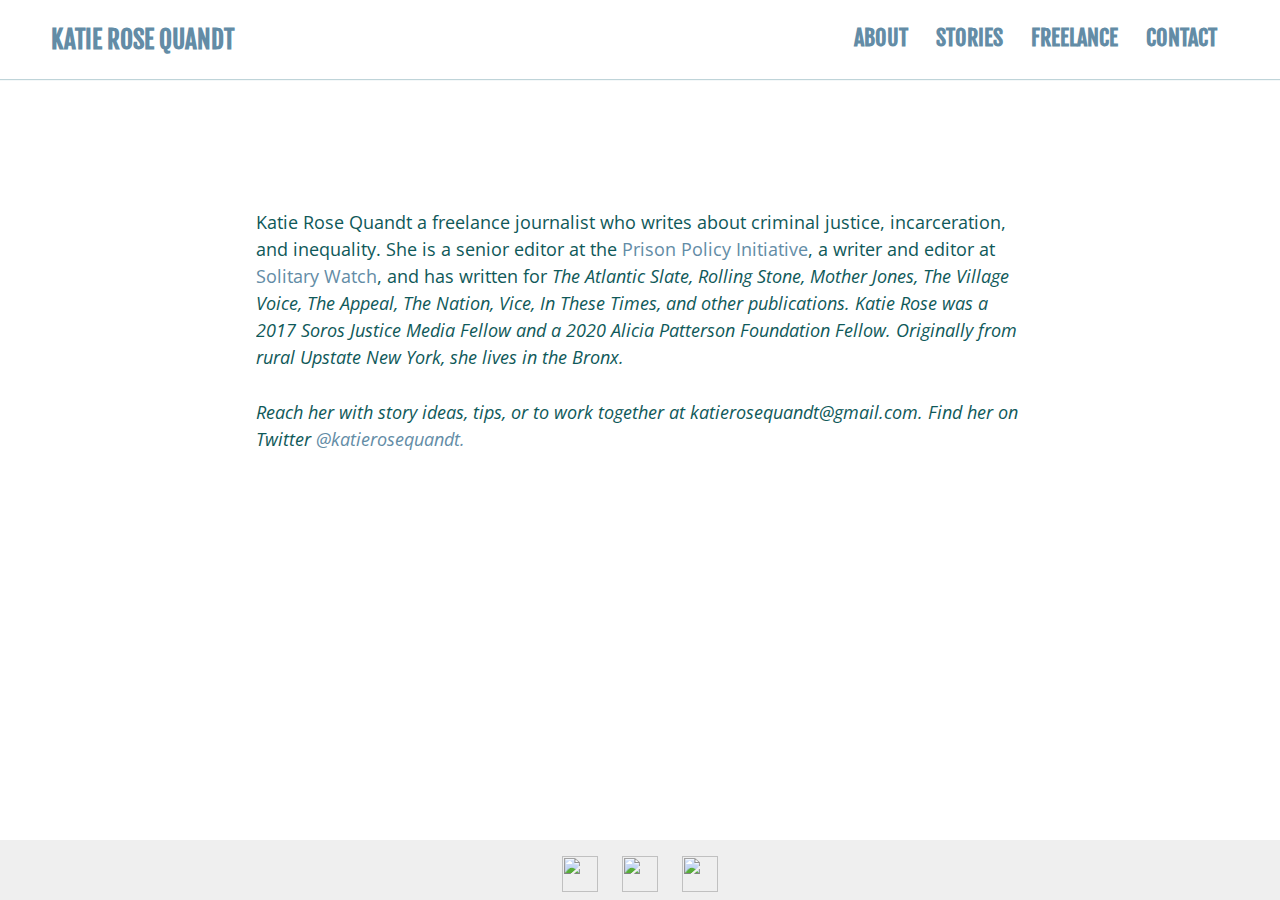
==== index.html @ e626be0e "addition" ====
<!DOCTYPE html>
<html>
	<head>
		<meta name="viewport" content="width=device-width, initial-scale=1">
		<meta charset="utf-8">
		<title>Katie Rose Quandt</title>
		<link rel="stylesheet" type="text/css" href="style.css"/>
 		<link href='https://fonts.googleapis.com/css?family=Open+Sans:400,300,300italic,700,800' rel='stylesheet' type='text/css'>
		<link href='https://fonts.googleapis.com/css?family=Fjalla+One' rel='stylesheet' type='text/css'>
		<script src="https://ajax.googleapis.com/ajax/libs/jquery/1.11.1/jquery.min.js"></script>
		<script src="script.js"></script>
  		<script src="https://cdnjs.cloudflare.com/ajax/libs/tabletop.js/1.4.3/tabletop.min.js"></script>
  		<script src="//code.jquery.com/jquery-1.10.2.js"></script>
		<script> 
		$(function(){
		  $("#header").load("header.html"); 
		  $("#footer").load("footer.html"); 
		});
		</script> 
	</head>
	<body>

		<div id="header"></div>
		
		<div class="main">
			<div class="about">
				<p>Katie Rose Quandt a freelance journalist who writes about criminal justice, incarceration, and inequality. She is a senior editor at the <a href="https://www.prisonpolicy.org/"target="blank">Prison Policy Initiative</a>, a writer and editor at <a href="http://www.solitarywatch.com"target="blank">Solitary Watch</a>, and has written for <em>The Atlantic</em,> <em>Slate</em>, <em>Rolling Stone</em>, <em>Mother Jones</em>, <em>The Village Voice</em>, <em>The Appeal</em>, <em>The Nation</em>, <em>Vice</em>, <em>In These Times</em>, and other publications. Katie Rose was a 2017 Soros Justice Media Fellow and a 2020 Alicia Patterson Foundation Fellow. Originally from rural Upstate New York, she lives in the Bronx.</p>

				<p>Reach her with story ideas, tips, or to work together at katierosequandt@gmail.com. Find her on Twitter <a href="https://twitter.com/katierosequandt"target="blank">@katierosequandt.</a></p>
			</div>
		</div>

		
		<div id="footer"></div>

	</body>
</html>
---- style.css ----
/* MAIN NAV CSS */

html {
	position: relative;
	min-height: 100%;
}
body {
	margin: 0 0 60px;
}


.main-nav {
  background: #fff;
  z-index: 200;
  margin-bottom: -80px;
  box-shadow: 0 1px 1px #BFD4D9;
}

.main-nav a {
	font-family: 'Fjalla One', sans-serif;
	font-size: 22px;
	text-decoration: none;
	font-weight: bold;
	text-transform: uppercase;
	color: #638CA6;
	display: inline-block;
	margin: 24px 12px;
	cursor: pointer;
}

.main-nav a:hover {
	color: #0F5959;
}

#katierose {
	font-size: 25px;
	margin-left: 4%;
	color: #638CA6;
}

#katierose:hover {
	color: #0F5959;
}

.nav-section {
	float: right;
	margin-right: 4%;
}






/* ABOUT PAGE CSS */

.about {
	height: 100%;
	max-width: 75%;
	padding-left: 20%;
	padding-right: 20%;
	font-size: 18px;
	font-family: 'Open Sans', sans-serif;
	color:#0F5959;
	padding-top: 15%;
	margin-bottom: 60px;
	padding-bottom: 6%;
}

.about p {
	line-height: 150%;
	padding-bottom: 10px;
}

.about a {
	color: #638CA6;
	cursor: pointer;
	text-decoration: none;
}

.about a:hover {
	color: #17A697;
}



/* STORIES PAGE CSS */


/* section, h1, and h4 styling also apply to the interactives page */
.section {
	width: 100%;
	padding-top: 3%;
	padding-bottom: 8%;
}

h1 {
	font-family: 'Open Sans', sans-serif;
	text-align: center;
	color: #17A697;
	padding-top: 70px;
}

.h4class {
	font-family: 'Fjalla One', sans-serif;
	font-size: 26px;
	text-transform: uppercase;
	color: #0F5959;
}

.h4class a {
	color: #0F5959;
}

.stories {
	max-width: 75%;
	margin: 0 auto;
	font-family: 'Open Sans', sans-serif;
	font-size: 16px;
}

.stories h4 {
	margin-left: 20px;
}

.stories li {
	padding-top: 4px;
}

.stories a {
	text-decoration: none;
	cursor: pointer;
	color: #0F5959;
}

.stories a:hover {
	color: #638CA6;
}

ul > li {
	color: #17A697;
}






/* INTERACTIVES PAGE CSS*/

.table-style {
	display: table;
}

.interactives-sub {
	max-width: 70%;
	margin: 0 auto;
}

.group {
	color: #17A697;
}

.item img {
	max-width: 100%;
	margin-top: 7%;
	box-shadow: 1px 1px 1px 1px #d3d3d3;
}

.project-info {
	font-family: 'Open Sans', sans-serif;
	width: 50%;
	display: table-cell;
	vertical-align: middle;
	padding-left: 50px;
	color: #0F5959;
}

.project-info a {
	text-decoration: none;
	cursor: pointer;
}

.project-info p a {
	color: #17A697;
}

.project-info a:hover {
	color: #638CA6;
}



/* HIRE ME PAGE CSS */

.hire {
	max-width:60%;
	padding-left: 20%;
	padding-right: 20%
	font-size: 18px;
	margin-top: 17%;
	margin-bottom: 15%;
	font-family: 'Open Sans', sans-serif;
	color:#0F5959;
}

.hire p {
	padding-bottom: 10px;
	font-size: 25px;
}

.hire li {
	font-size: 16px;
}





/* CONTACT PAGE CSS */

.contact {
	font-family: 'Open Sans', sans-serif;
	font-size: 18px;
	height:100%;
	margin-bottom: 60px;
	text-align: center;
}

.p1, .p2 {
	max-width: 60%;
	padding-left: 20%;
	color: #0F5959;
	line-height: 150%
} 

.p1 {
	margin-top: 20%;
}

.p2 {
	margin-bottom: 15%;
	padding-bottom: -60px;
}

.contact a {
	color: #638CA6;
	text-decoration: none;
}

.contact a:hover {
	color: #0F5959;
}



/* FOOTER CSS */

#footer {
	position: absolute;
	bottom:0;
	left:0;
  	width:100%;
  	height:60px;
  	margin-top: -60px;
  	background-color: #efefef;
  	text-align: center;
}

li img {
    width:36px;
    height:36px;
}

ul.social_icons, li.social {
    display:inline-block;
    position: relative;
    margin-bottom:0;
    margin-left: 10px;
    margin-right: 10px;
    padding-left: 0;
}



/* MEDIA QUERIES */
@media only screen and (max-width : 768px) {
	.mobile-indent {
		max-width: 90%;
	}

	.main-nav a {
		font-size: 20px;
		margin-top: 10px;
		margin-bottom: 10px;
		margin-left: 0px;
	}

	.nav-section {
		float: none;
		margin-left: 4%;
	}

	.contact {
		display:table-cell;
		vertical-align:middle;
	}
}

@media only screen and (max-width : 640px) {

	.about {
		margin-top: 20%;
		max-width: 90%;
		padding: 5%;
	}

	.project-info {
		width: 100%;
		display: block;
		padding: 0;
	}
	.image-wrapper {
		width: 85%;
		margin: 0 auto;
	}

	.p1, .hire {
		margin-top: 30%;
		margin-bottom: 20%;
	}
}

@media only screen and (max-width : 460px) {
	
	.mobile-indent {
		max-width: 85%;
	}

	.main-nav a {
		font-size: 17px;
		margin-right:10px;
	}

	.stories {
		max-width:95%;
	}
}
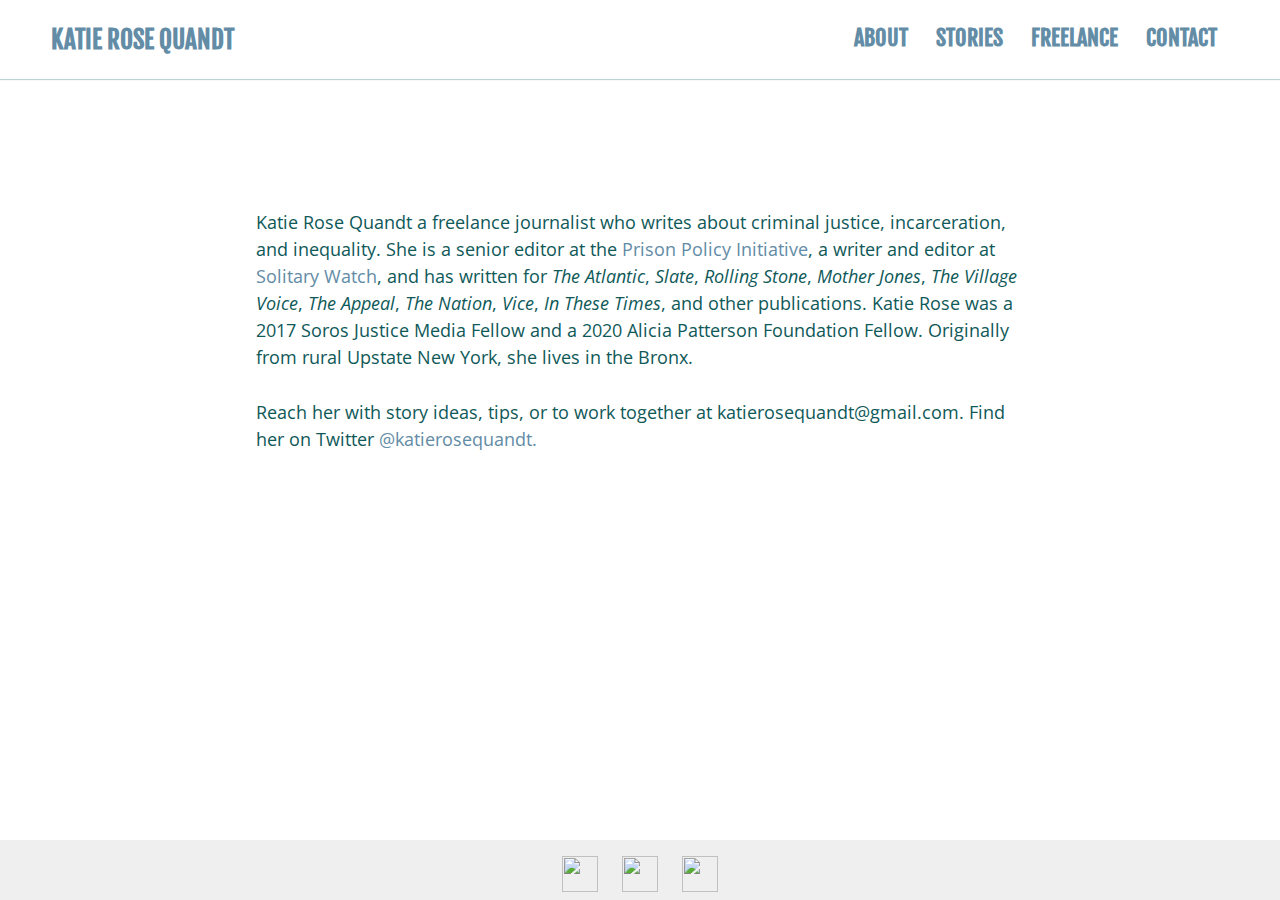
==== commit 36f109bf: "fixes" ====
--- a/index.html
+++ b/index.html
@@ -24,7 +24,7 @@
 		
 		<div class="main">
 			<div class="about">
-				<p>Katie Rose Quandt a freelance journalist who writes about criminal justice, incarceration, and inequality. She is a senior editor at the <a href="https://www.prisonpolicy.org/"target="blank">Prison Policy Initiative</a>, a writer and editor at <a href="http://www.solitarywatch.com"target="blank">Solitary Watch</a>, and has written for <em>The Atlantic</em,> <em>Slate</em>, <em>Rolling Stone</em>, <em>Mother Jones</em>, <em>The Village Voice</em>, <em>The Appeal</em>, <em>The Nation</em>, <em>Vice</em>, <em>In These Times</em>, and other publications. Katie Rose was a 2017 Soros Justice Media Fellow and a 2020 Alicia Patterson Foundation Fellow. Originally from rural Upstate New York, she lives in the Bronx.</p>
+				<p>Katie Rose Quandt a freelance journalist who writes about criminal justice, incarceration, and inequality. She is a senior editor at the <a href="https://www.prisonpolicy.org/"target="blank">Prison Policy Initiative</a>, a writer and editor at <a href="http://www.solitarywatch.com"target="blank">Solitary Watch</a>, and has written for <em>The Atlantic</em>, <em>Slate</em>, <em>Rolling Stone</em>, <em>Mother Jones</em>, <em>The Village Voice</em>, <em>The Appeal</em>, <em>The Nation</em>, <em>Vice</em>, <em>In These Times</em>, and other publications. Katie Rose was a 2017 Soros Justice Media Fellow and a 2020 Alicia Patterson Foundation Fellow. Originally from rural Upstate New York, she lives in the Bronx.</p>
 
 				<p>Reach her with story ideas, tips, or to work together at katierosequandt@gmail.com. Find her on Twitter <a href="https://twitter.com/katierosequandt"target="blank">@katierosequandt.</a></p>
 			</div>
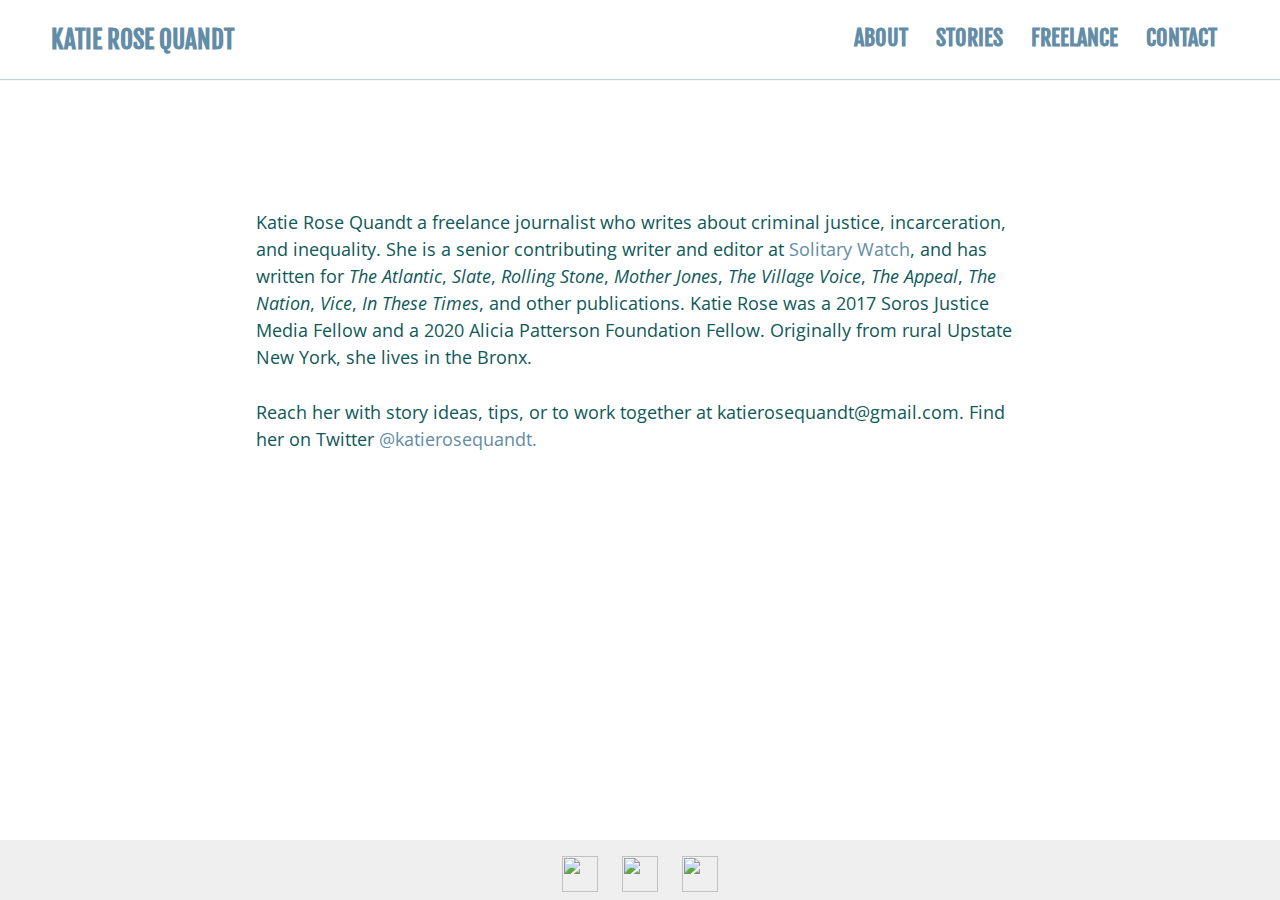
==== commit 98295f3c: "Update index.html" ====
--- a/index.html
+++ b/index.html
@@ -24,7 +24,7 @@
 		
 		<div class="main">
 			<div class="about">
-				<p>Katie Rose Quandt a freelance journalist who writes about criminal justice, incarceration, and inequality. She is a senior editor at the <a href="https://www.prisonpolicy.org/"target="blank">Prison Policy Initiative</a>, a writer and editor at <a href="http://www.solitarywatch.com"target="blank">Solitary Watch</a>, and has written for <em>The Atlantic</em>, <em>Slate</em>, <em>Rolling Stone</em>, <em>Mother Jones</em>, <em>The Village Voice</em>, <em>The Appeal</em>, <em>The Nation</em>, <em>Vice</em>, <em>In These Times</em>, and other publications. Katie Rose was a 2017 Soros Justice Media Fellow and a 2020 Alicia Patterson Foundation Fellow. Originally from rural Upstate New York, she lives in the Bronx.</p>
+				<p>Katie Rose Quandt a freelance journalist who writes about criminal justice, incarceration, and inequality. She is a senior contributing writer and editor at <a href="http://www.solitarywatch.com"target="blank">Solitary Watch</a>, and has written for <em>The Atlantic</em>, <em>Slate</em>, <em>Rolling Stone</em>, <em>Mother Jones</em>, <em>The Village Voice</em>, <em>The Appeal</em>, <em>The Nation</em>, <em>Vice</em>, <em>In These Times</em>, and other publications. Katie Rose was a 2017 Soros Justice Media Fellow and a 2020 Alicia Patterson Foundation Fellow. Originally from rural Upstate New York, she lives in the Bronx.</p>
 
 				<p>Reach her with story ideas, tips, or to work together at katierosequandt@gmail.com. Find her on Twitter <a href="https://twitter.com/katierosequandt"target="blank">@katierosequandt.</a></p>
 			</div>
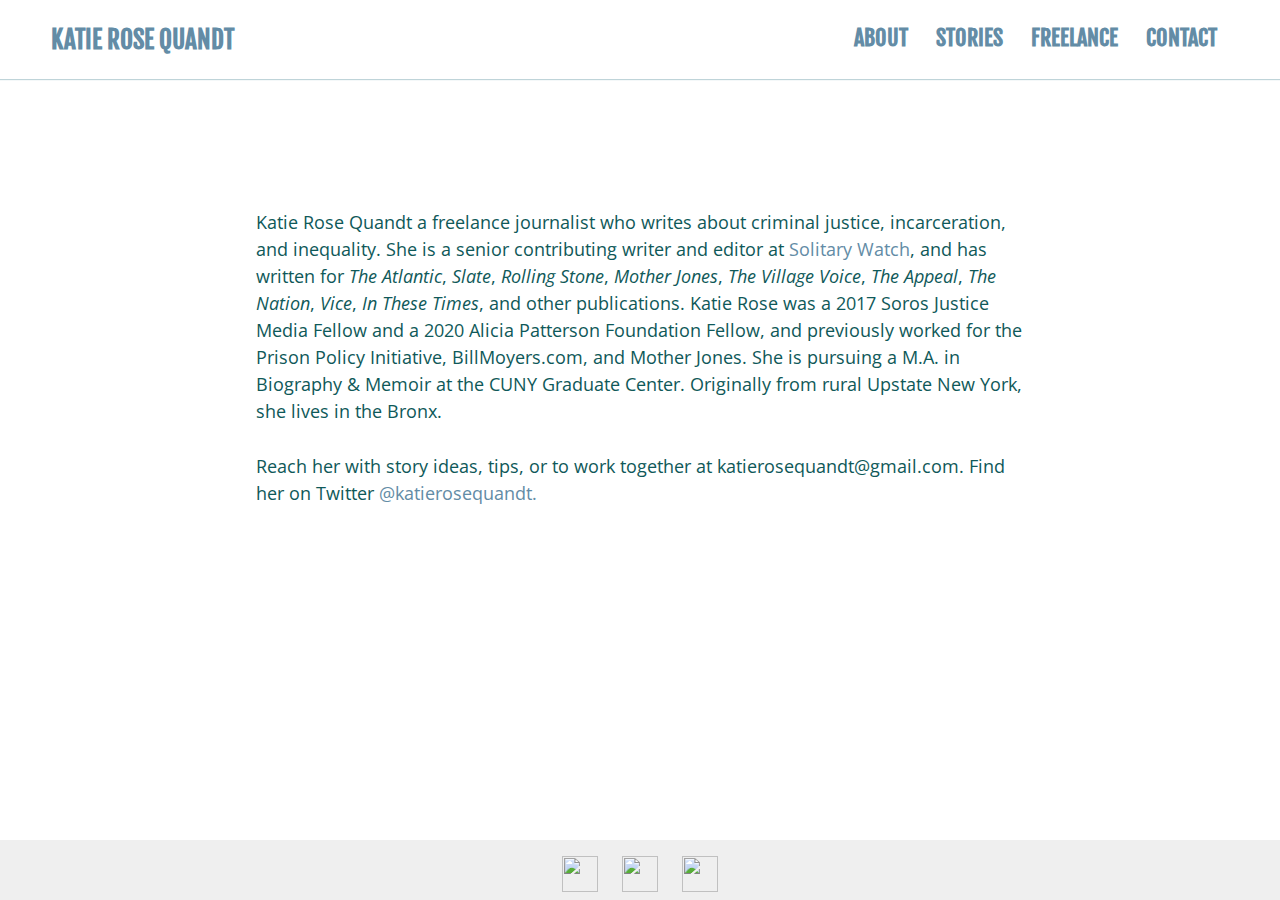
==== commit 239aeb5b: "Update index.html" ====
--- a/index.html
+++ b/index.html
@@ -24,7 +24,7 @@
 		
 		<div class="main">
 			<div class="about">
-				<p>Katie Rose Quandt a freelance journalist who writes about criminal justice, incarceration, and inequality. She is a senior contributing writer and editor at <a href="http://www.solitarywatch.com"target="blank">Solitary Watch</a>, and has written for <em>The Atlantic</em>, <em>Slate</em>, <em>Rolling Stone</em>, <em>Mother Jones</em>, <em>The Village Voice</em>, <em>The Appeal</em>, <em>The Nation</em>, <em>Vice</em>, <em>In These Times</em>, and other publications. Katie Rose was a 2017 Soros Justice Media Fellow and a 2020 Alicia Patterson Foundation Fellow. Originally from rural Upstate New York, she lives in the Bronx.</p>
+				<p>Katie Rose Quandt a freelance journalist who writes about criminal justice, incarceration, and inequality. She is a senior contributing writer and editor at <a href="http://www.solitarywatch.com"target="blank">Solitary Watch</a>, and has written for <em>The Atlantic</em>, <em>Slate</em>, <em>Rolling Stone</em>, <em>Mother Jones</em>, <em>The Village Voice</em>, <em>The Appeal</em>, <em>The Nation</em>, <em>Vice</em>, <em>In These Times</em>, and other publications. Katie Rose was a 2017 Soros Justice Media Fellow and a 2020 Alicia Patterson Foundation Fellow, and previously worked for the Prison Policy Initiative, BillMoyers.com, and Mother Jones. She is pursuing a M.A. in Biography & Memoir at the CUNY Graduate Center. Originally from rural Upstate New York, she lives in the Bronx.</p>
 
 				<p>Reach her with story ideas, tips, or to work together at katierosequandt@gmail.com. Find her on Twitter <a href="https://twitter.com/katierosequandt"target="blank">@katierosequandt.</a></p>
 			</div>
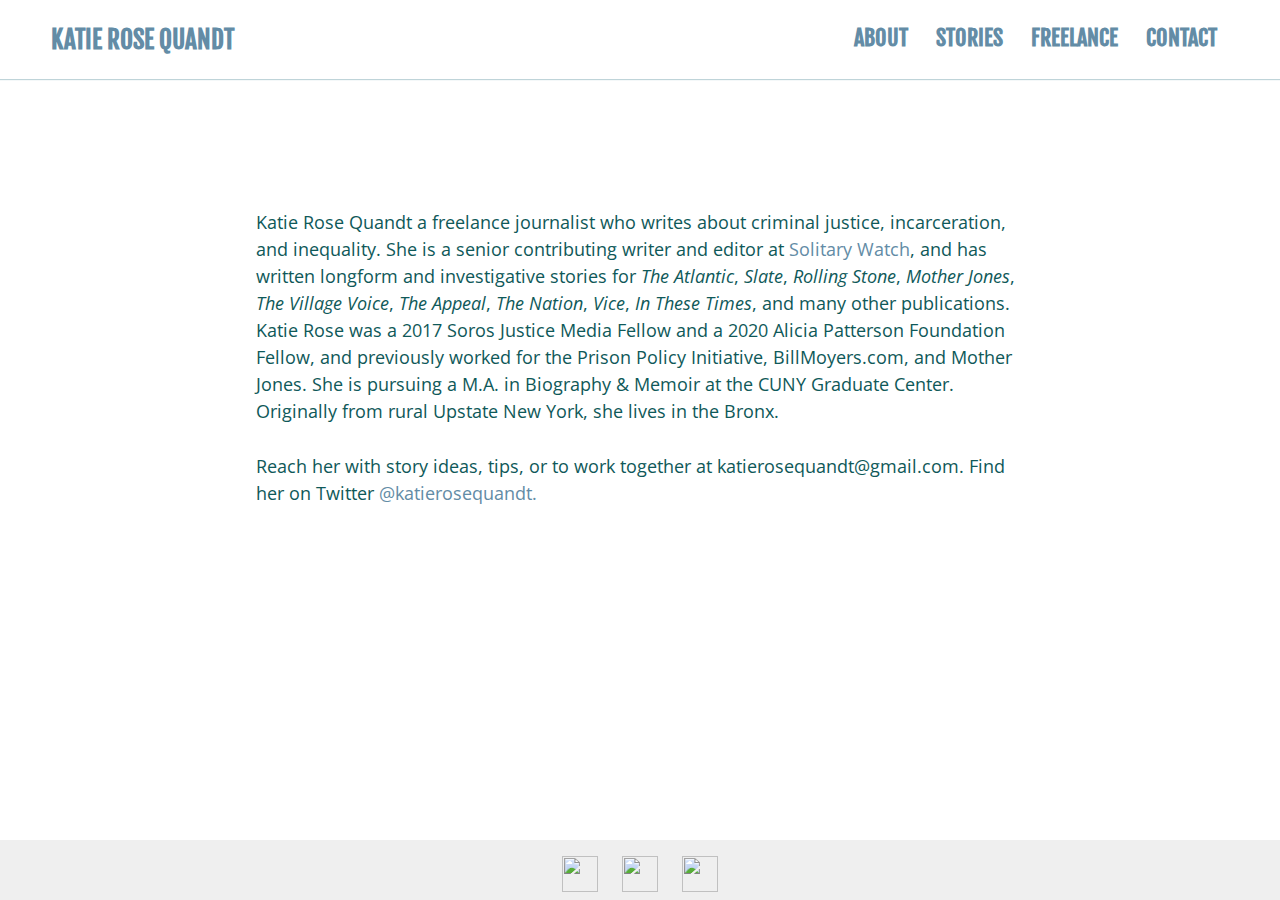
==== commit b9175af7: "Update index.html" ====
--- a/index.html
+++ b/index.html
@@ -24,7 +24,7 @@
 		
 		<div class="main">
 			<div class="about">
-				<p>Katie Rose Quandt a freelance journalist who writes about criminal justice, incarceration, and inequality. She is a senior contributing writer and editor at <a href="http://www.solitarywatch.com"target="blank">Solitary Watch</a>, and has written for <em>The Atlantic</em>, <em>Slate</em>, <em>Rolling Stone</em>, <em>Mother Jones</em>, <em>The Village Voice</em>, <em>The Appeal</em>, <em>The Nation</em>, <em>Vice</em>, <em>In These Times</em>, and other publications. Katie Rose was a 2017 Soros Justice Media Fellow and a 2020 Alicia Patterson Foundation Fellow, and previously worked for the Prison Policy Initiative, BillMoyers.com, and Mother Jones. She is pursuing a M.A. in Biography & Memoir at the CUNY Graduate Center. Originally from rural Upstate New York, she lives in the Bronx.</p>
+				<p>Katie Rose Quandt a freelance journalist who writes about criminal justice, incarceration, and inequality. She is a senior contributing writer and editor at <a href="http://www.solitarywatch.com"target="blank">Solitary Watch</a>, and has written longform and investigative stories for <em>The Atlantic</em>, <em>Slate</em>, <em>Rolling Stone</em>, <em>Mother Jones</em>, <em>The Village Voice</em>, <em>The Appeal</em>, <em>The Nation</em>, <em>Vice</em>, <em>In These Times</em>, and many other publications. Katie Rose was a 2017 Soros Justice Media Fellow and a 2020 Alicia Patterson Foundation Fellow, and previously worked for the Prison Policy Initiative, BillMoyers.com, and Mother Jones. She is pursuing a M.A. in Biography & Memoir at the CUNY Graduate Center. Originally from rural Upstate New York, she lives in the Bronx.</p>
 
 				<p>Reach her with story ideas, tips, or to work together at katierosequandt@gmail.com. Find her on Twitter <a href="https://twitter.com/katierosequandt"target="blank">@katierosequandt.</a></p>
 			</div>
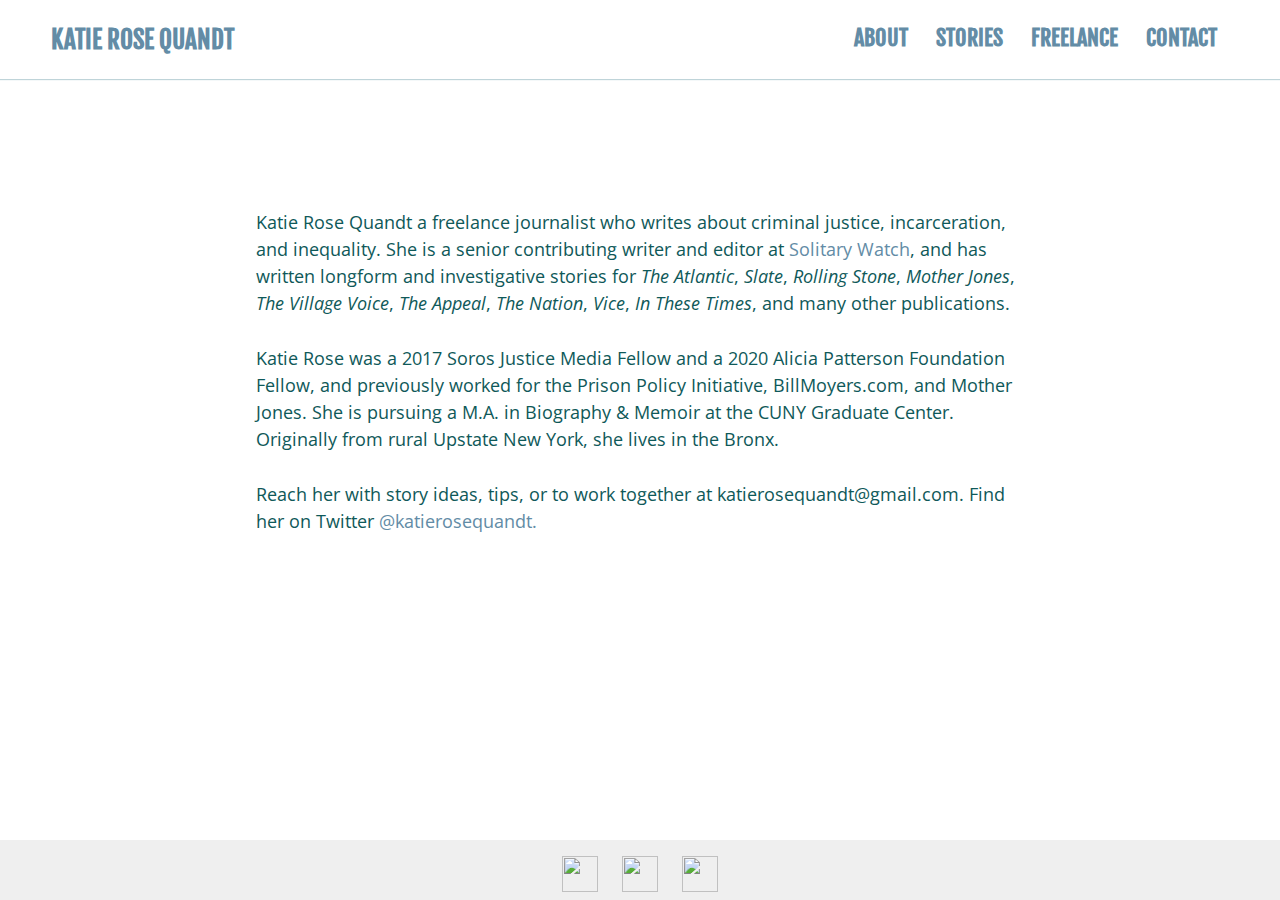
==== commit c2537867: "Update index.html" ====
--- a/index.html
+++ b/index.html
@@ -24,7 +24,9 @@
 		
 		<div class="main">
 			<div class="about">
-				<p>Katie Rose Quandt a freelance journalist who writes about criminal justice, incarceration, and inequality. She is a senior contributing writer and editor at <a href="http://www.solitarywatch.com"target="blank">Solitary Watch</a>, and has written longform and investigative stories for <em>The Atlantic</em>, <em>Slate</em>, <em>Rolling Stone</em>, <em>Mother Jones</em>, <em>The Village Voice</em>, <em>The Appeal</em>, <em>The Nation</em>, <em>Vice</em>, <em>In These Times</em>, and many other publications. Katie Rose was a 2017 Soros Justice Media Fellow and a 2020 Alicia Patterson Foundation Fellow, and previously worked for the Prison Policy Initiative, BillMoyers.com, and Mother Jones. She is pursuing a M.A. in Biography & Memoir at the CUNY Graduate Center. Originally from rural Upstate New York, she lives in the Bronx.</p>
+				<p>Katie Rose Quandt a freelance journalist who writes about criminal justice, incarceration, and inequality. She is a senior contributing writer and editor at <a href="http://www.solitarywatch.com"target="blank">Solitary Watch</a>, and has written longform and investigative stories for <em>The Atlantic</em>, <em>Slate</em>, <em>Rolling Stone</em>, <em>Mother Jones</em>, <em>The Village Voice</em>, <em>The Appeal</em>, <em>The Nation</em>, <em>Vice</em>, <em>In These Times</em>, and many other publications.</p> 
+				
+				<p>Katie Rose was a 2017 Soros Justice Media Fellow and a 2020 Alicia Patterson Foundation Fellow, and previously worked for the Prison Policy Initiative, BillMoyers.com, and Mother Jones. She is pursuing a M.A. in Biography & Memoir at the CUNY Graduate Center. Originally from rural Upstate New York, she lives in the Bronx.</p>
 
 				<p>Reach her with story ideas, tips, or to work together at katierosequandt@gmail.com. Find her on Twitter <a href="https://twitter.com/katierosequandt"target="blank">@katierosequandt.</a></p>
 			</div>
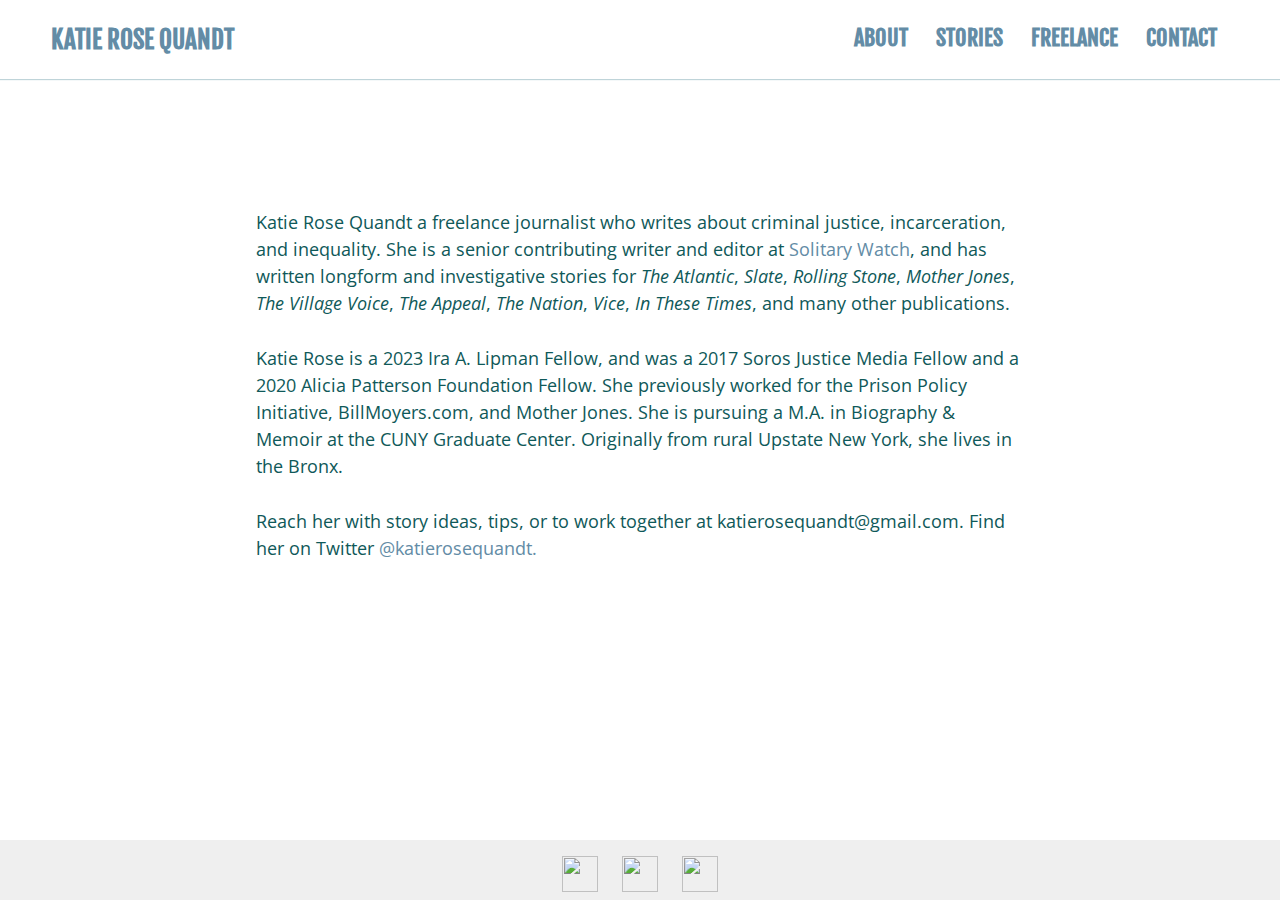
==== commit 1282ab13: "Update index fellowship.html" ====
--- a/index.html
+++ b/index.html
@@ -26,7 +26,7 @@
 			<div class="about">
 				<p>Katie Rose Quandt a freelance journalist who writes about criminal justice, incarceration, and inequality. She is a senior contributing writer and editor at <a href="http://www.solitarywatch.com"target="blank">Solitary Watch</a>, and has written longform and investigative stories for <em>The Atlantic</em>, <em>Slate</em>, <em>Rolling Stone</em>, <em>Mother Jones</em>, <em>The Village Voice</em>, <em>The Appeal</em>, <em>The Nation</em>, <em>Vice</em>, <em>In These Times</em>, and many other publications.</p> 
 				
-				<p>Katie Rose was a 2017 Soros Justice Media Fellow and a 2020 Alicia Patterson Foundation Fellow, and previously worked for the Prison Policy Initiative, BillMoyers.com, and Mother Jones. She is pursuing a M.A. in Biography & Memoir at the CUNY Graduate Center. Originally from rural Upstate New York, she lives in the Bronx.</p>
+				<p>Katie Rose is a 2023 Ira A. Lipman Fellow, and was a 2017 Soros Justice Media Fellow and a 2020 Alicia Patterson Foundation Fellow. She previously worked for the Prison Policy Initiative, BillMoyers.com, and Mother Jones. She is pursuing a M.A. in Biography & Memoir at the CUNY Graduate Center. Originally from rural Upstate New York, she lives in the Bronx.</p>
 
 				<p>Reach her with story ideas, tips, or to work together at katierosequandt@gmail.com. Find her on Twitter <a href="https://twitter.com/katierosequandt"target="blank">@katierosequandt.</a></p>
 			</div>
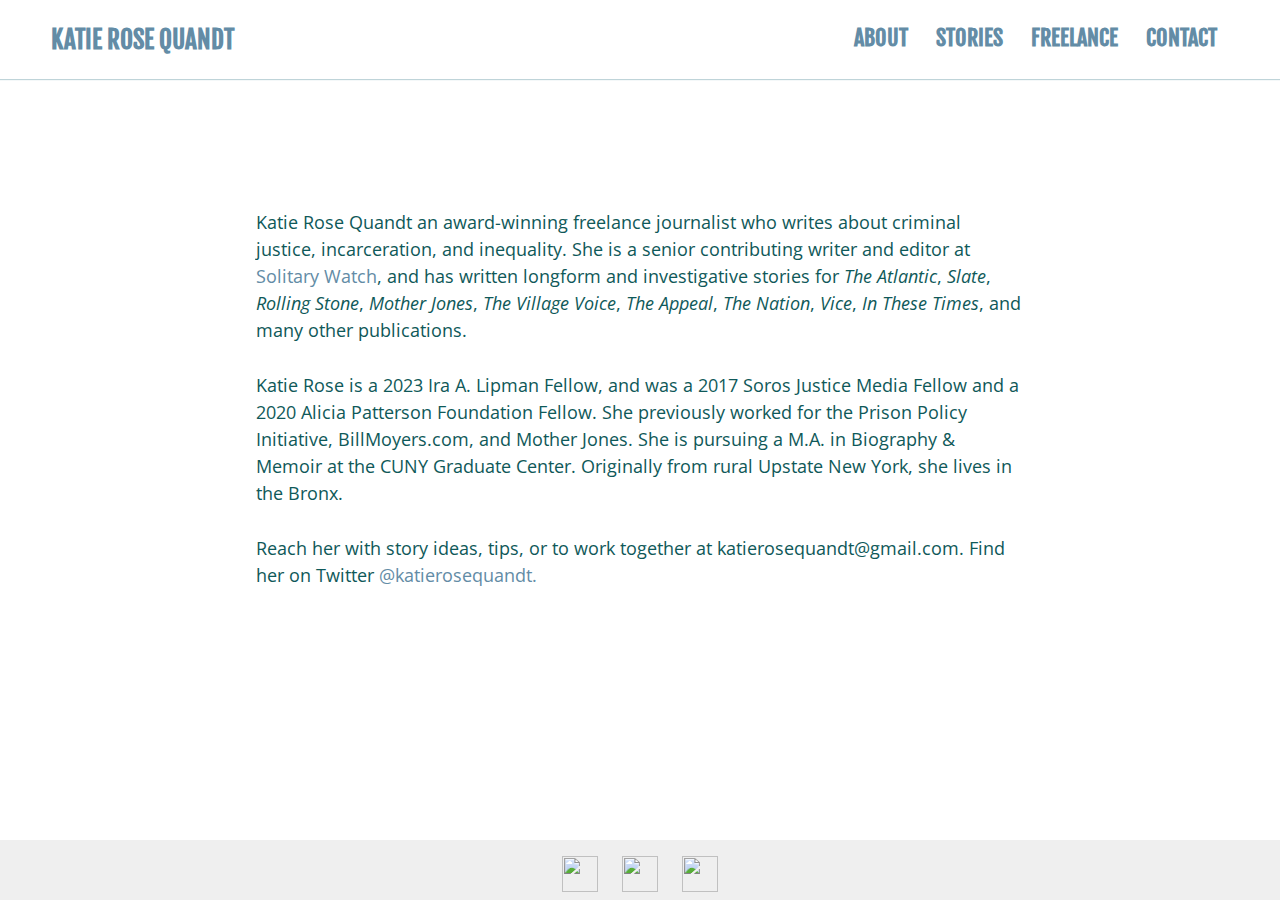
==== commit 9bbb4393: "Update index.html" ====
--- a/index.html
+++ b/index.html
@@ -24,7 +24,7 @@
 		
 		<div class="main">
 			<div class="about">
-				<p>Katie Rose Quandt a freelance journalist who writes about criminal justice, incarceration, and inequality. She is a senior contributing writer and editor at <a href="http://www.solitarywatch.com"target="blank">Solitary Watch</a>, and has written longform and investigative stories for <em>The Atlantic</em>, <em>Slate</em>, <em>Rolling Stone</em>, <em>Mother Jones</em>, <em>The Village Voice</em>, <em>The Appeal</em>, <em>The Nation</em>, <em>Vice</em>, <em>In These Times</em>, and many other publications.</p> 
+				<p>Katie Rose Quandt an award-winning freelance journalist who writes about criminal justice, incarceration, and inequality. She is a senior contributing writer and editor at <a href="http://www.solitarywatch.com"target="blank">Solitary Watch</a>, and has written longform and investigative stories for <em>The Atlantic</em>, <em>Slate</em>, <em>Rolling Stone</em>, <em>Mother Jones</em>, <em>The Village Voice</em>, <em>The Appeal</em>, <em>The Nation</em>, <em>Vice</em>, <em>In These Times</em>, and many other publications.</p> 
 				
 				<p>Katie Rose is a 2023 Ira A. Lipman Fellow, and was a 2017 Soros Justice Media Fellow and a 2020 Alicia Patterson Foundation Fellow. She previously worked for the Prison Policy Initiative, BillMoyers.com, and Mother Jones. She is pursuing a M.A. in Biography & Memoir at the CUNY Graduate Center. Originally from rural Upstate New York, she lives in the Bronx.</p>
 
